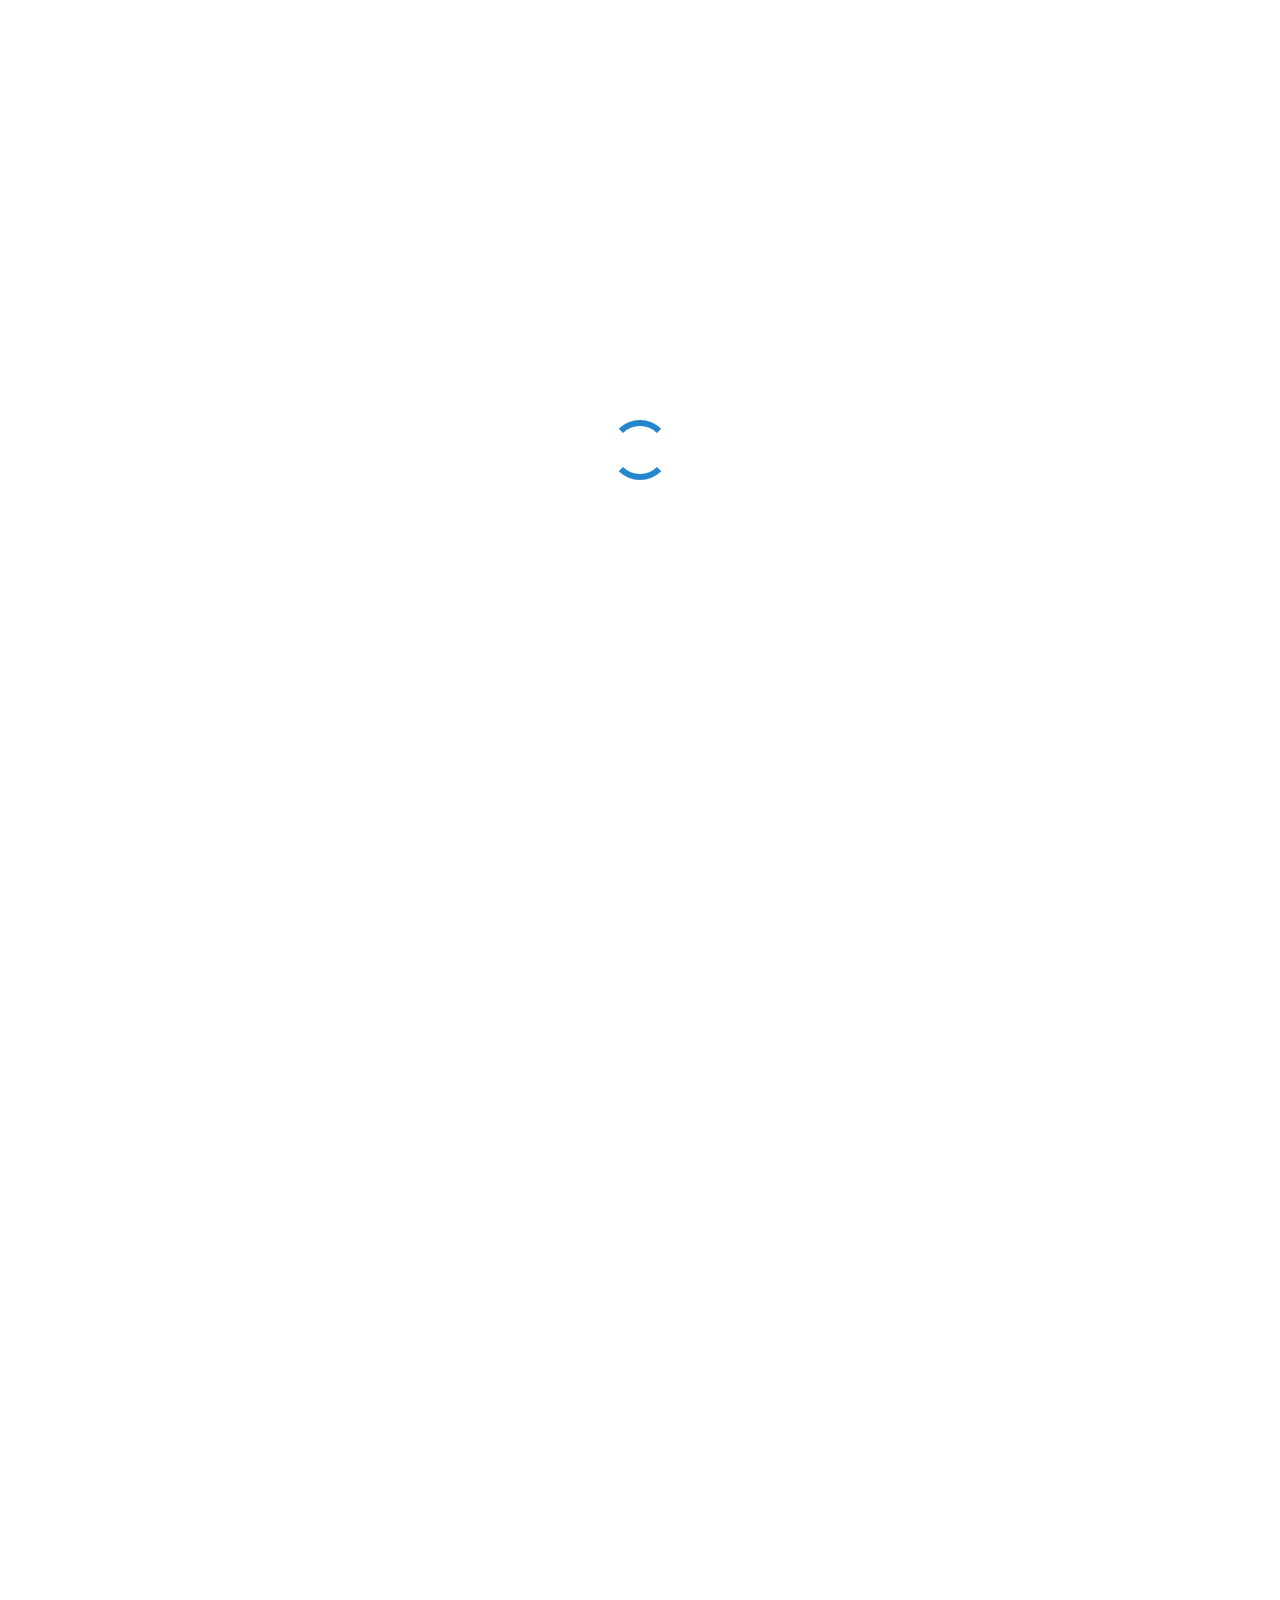
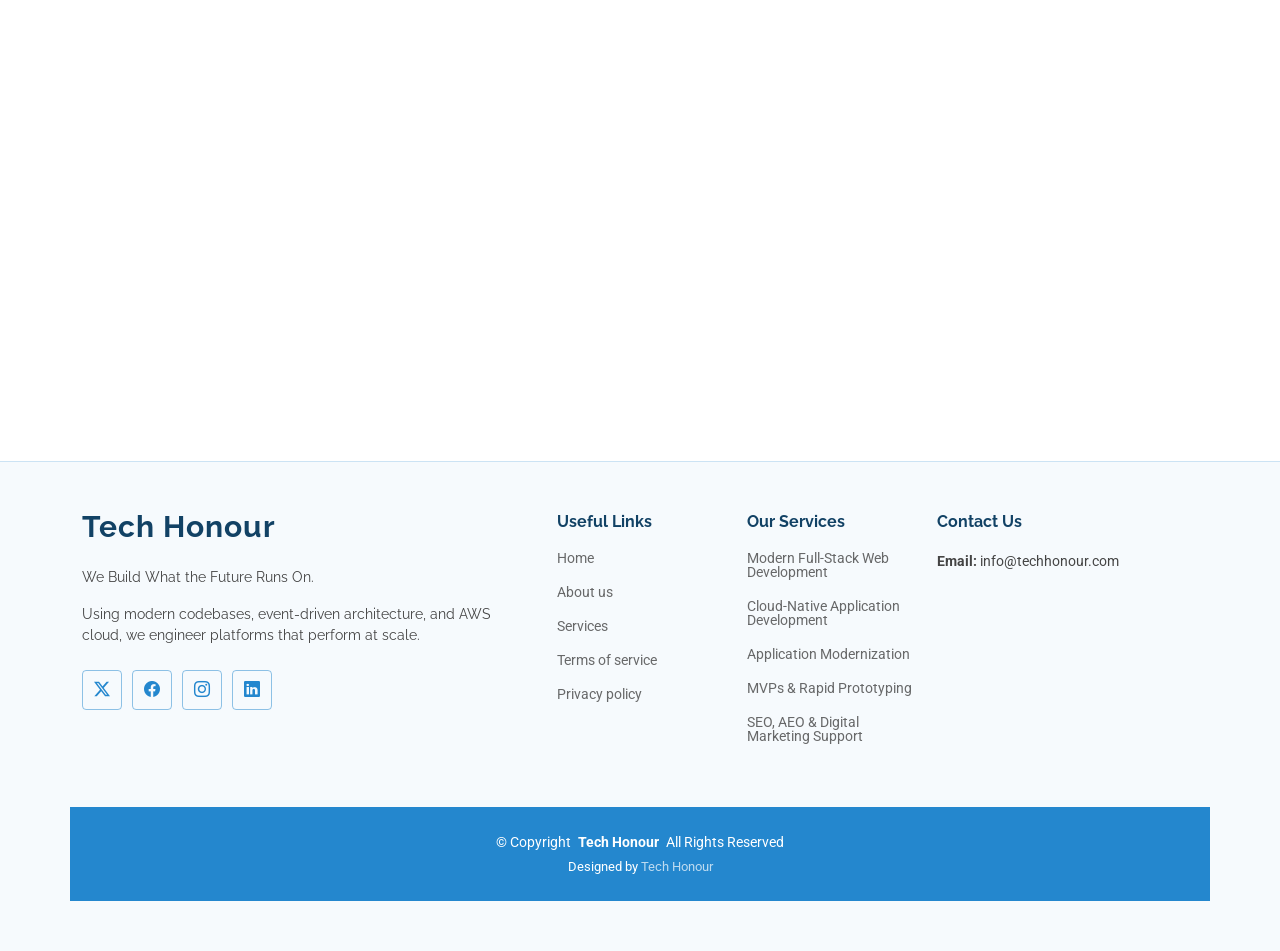
==== application-modernization-details.html @ 03917b10 "MainSite030725" ====
<!DOCTYPE html>
<html lang="en">

<head>
  <meta charset="utf-8">
  <meta content="width=device-width, initial-scale=1.0" name="viewport">
  <title>Tech Honour - Application Modernization Services</title>
  <meta name="description" content="">
  <meta name="keywords" content="">

  <!-- Favicons -->
  <link href="assets/img/favicon.png" rel="icon">
  <link href="assets/img/apple-touch-icon.png" rel="apple-touch-icon">

  <!-- Fonts -->
  <link href="https://fonts.googleapis.com" rel="preconnect">
  <link href="https://fonts.gstatic.com" rel="preconnect" crossorigin>
  <link href="https://fonts.googleapis.com/css2?family=Roboto:ital,wght@0,100;0,300;0,400;0,500;0,700;0,900;1,100;1,300;1,400;1,500;1,700;1,900&family=Poppins:ital,wght@0,100;0,200;0,300;0,400;0,500;0,600;0,700;0,800;0,900;1,100;1,200;1,300;1,400;1,500;1,600;1,700;1,800;1,900&family=Raleway:ital,wght@0,100;0,200;0,300;0,400;0,500;0,600;0,700;0,800;0,900;1,100;1,200;1,300;1,400;1,500;1,600;1,700;1,800;1,900&display=swap" rel="stylesheet">

  <!-- Vendor CSS Files -->
  <link href="assets/vendor/bootstrap/css/bootstrap.min.css" rel="stylesheet">
  <link href="assets/vendor/bootstrap-icons/bootstrap-icons.css" rel="stylesheet">
  <link href="assets/vendor/aos/aos.css" rel="stylesheet">
  <link href="assets/vendor/glightbox/css/glightbox.min.css" rel="stylesheet">
  <link href="assets/vendor/swiper/swiper-bundle.min.css" rel="stylesheet">

  <!-- Main CSS File -->
  <link href="assets/css/main.css" rel="stylesheet">

  <!-- =======================================================
  * Template Name: OnePage
  * Template URL: https://bootstrapmade.com/onepage-multipurpose-bootstrap-template/
  * Updated: Aug 07 2024 with Bootstrap v5.3.3
  * Author: BootstrapMade.com
  * License: https://bootstrapmade.com/license/
  ======================================================== -->
</head>

<body class="service-details-page">

  <header id="header" class="header d-flex align-items-center sticky-top">
    <div class="container-fluid container-xl position-relative d-flex align-items-center">

      <a href="index.html" class="logo d-flex align-items-center me-auto">
        <!-- Uncomment the line below if you also wish to use an image logo -->
        <!-- <img src="assets/img/logo.png" alt=""> -->
        <h1 class="sitename">Tech Honour</h1>
      </a>

      <nav id="navmenu" class="navmenu">
        <ul>
          <li><a href="index.html#hero" class="active">Home<br></a></li>
          <li><a href="index.html#about">About</a></li>
          <li><a href="index.html#services">Services</a></li>
        <!--  <li><a href="#portfolio">Portfolio</a></li>
          <li><a href="#team">Team</a></li>
          <li class="dropdown"><a href="#"><span>Dropdown</span> <i class="bi bi-chevron-down toggle-dropdown"></i></a>
            <ul>
              <li><a href="#">Dropdown 1</a></li>
              <li class="dropdown"><a href="#"><span>Deep Dropdown</span> <i class="bi bi-chevron-down toggle-dropdown"></i></a>
                <ul>
                  <li><a href="#">Deep Dropdown 1</a></li>
                  <li><a href="#">Deep Dropdown 2</a></li>
                  <li><a href="#">Deep Dropdown 3</a></li>
                  <li><a href="#">Deep Dropdown 4</a></li>
                  <li><a href="#">Deep Dropdown 5</a></li>
                </ul>
              </li>
              <li><a href="#">Dropdown 2</a></li>
              <li><a href="#">Dropdown 3</a></li>
              <li><a href="#">Dropdown 4</a></li>
            </ul>
          </li>-->
          <li><a href="index.html#contact">Contact</a></li>
        </ul>
        <i class="mobile-nav-toggle d-xl-none bi bi-list"></i>
      </nav>

       <a class="btn-getstarted" href="index.html#about">Get Started</a>

    </div>
  </header>

  <main class="main">

    <!-- Page Title -->
    <div class="page-title accent-background">
      <div class="container">
        <h1>Application Modernization</h1>
        <nav class="breadcrumbs">
          <ol>
            <li><a href="index.html">Home</a></li>
            <li class="current">Application Modernization</li>
          </ol>
        </nav>
      </div>
    </div><!-- End Page Title -->

    <!-- Service Details Section -->
    <section id="service-details" class="service-details section">

      <div class="container">

        <div class="row gy-4">

          <div class="col-lg-4" data-aos="fade-up" data-aos-delay="100">
            <div class="services-list">
              <a href="full-stack-details.html" >Modern Full-Stack Web Development</a>
              <a href="cloud-native-details.html">Cloud-Native Application Development</a>
              <a href="application-modernization-details.html" class="active">Application Modernization</a>
              <a href="mvp-rapid-prototyping-details.html">MVPs & Rapid Prototyping</a>
              <a href="seo-aeo-digital-marketing-details.html">SEO, AEO & Digital Marketing Support</a>
            </div>

            <h4>Application Modernization</h4>
            <p class="p-tetx-justify">Legacy systems can slow down innovation, and we help you bring them up to speed. Our application modernization services focus on re-architecting, refactoring, or rebuilding existing applications for today’s digital landscape. We adopt modern tech stacks and cloud-first strategies to enhance performance, security, and usability. This not only reduces technical debt but also prepares your software for future growth.</p>
          </div>

          <div class="col-lg-8" data-aos="fade-up" data-aos-delay="200">
            <img src="assets/img/services/application.jpg" alt="" class="img-fluid services-img">
            <div class="markdown prose dark:prose-invert w-full break-words light">
              <h2>Application Modernization Services</h2>
              <p class="p-tetx-justify">Transform outdated systems into agile, scalable, and cloud-ready applications with our comprehensive <strong>Application Modernization</strong> services. We help organizations unlock the full potential of their existing technology by refactoring legacy code, adopting modern architectures, and improving performance, security, and scalability across the board.</p>
              <hr>
              <h3>Refactoring Legacy Systems into Microservices</h3>
              <p class="p-tetx-justify">Many organizations still rely on legacy monolithic systems that are difficult to maintain, scale, and upgrade. We specialize in breaking down these large codebases into <strong>modular microservices</strong>, enabling independent development, deployment, and scaling. This approach not only improves system flexibility but also accelerates delivery and reduces the risk of system-wide failures.</p>
              <hr>
              <h3>Monolith to Cloud-Native Migration</h3>
              <p class="p-tetx-justify">Migrating from a monolithic architecture to a <strong>cloud-native environment</strong> empowers your application to take full advantage of the cloud's scalability, availability, and cost efficiency. Our team guides you through this transformation by containerizing your services, implementing CI/CD pipelines, and deploying to platforms like AWS, Azure, or Google Cloud—tailored to your business needs.</p>
              <hr>
              <h3>API Gateways and Service Orchestration</h3>
              <p class="p-tetx-justify">To ensure seamless communication between services, we implement <strong>API gateways</strong> and <strong>service orchestration layers</strong> that simplify routing, security, and monitoring. Whether your application is built on RESTful APIs or event-driven communication, our orchestration strategies make it easier to manage inter-service dependencies, improve scalability, and enable centralized governance.</p>
              <hr>
              <h3>Cloud Cost Optimization &amp; Architecture Audits</h3>
              <p class="p-tetx-justify">Optimizing cloud usage is essential for maintaining control over your technology budget. We conduct in-depth <strong>cloud architecture audits</strong> to identify inefficiencies, remove unused resources, and fine-tune infrastructure. Our cost optimization strategies include rightsizing services, automating scaling, and leveraging pay-as-you-go models to ensure you get the most value out of your cloud investment.</p>
              <hr>
              <h3>Why Partner with Us?</h3>
              <ul>
              <li>
              <p>Proven success in legacy-to-modern transitions</p>
              </li>
              <li>
              <p>End-to-end support from assessment to deployment</p>
              </li>
              <li>
              <p>Cloud-native expertise across AWS, Azure, and GCP</p>
              </li>
              <li>
              <p>Security-focused modernization strategies</p>
              </li>
              <li>
              <p>Transparent processes and agile delivery models</p>
              </li>
              </ul>
              <hr>
              <p>Future-proof your business by modernizing your core applications. Whether you're dealing with aging infrastructure or planning a full digital transformation, our team is ready to help you move forward with confidence.</p>
              <p><strong>Contact us today</strong> to start your modernization journey.</p>


          </div>

        </div>

      </div>

    </section><!-- /Service Details Section -->

  </main>

   <footer id="footer" class="footer light-background">

    <div class="container footer-top">
      <div class="row gy-4">
        <div class="col-lg-5 col-md-12 footer-about">
          <a href="index.html" class="logo d-flex align-items-center">
            <span class="sitename">Tech Honour</span>
          </a>
          <p>We Build What the Future Runs On.</p>
          <p>Using modern codebases, event-driven architecture, and AWS cloud, we engineer platforms that perform at scale.</p> 
          <div class="social-links d-flex mt-4">
            <a href=""><i class="bi bi-twitter-x"></i></a>
            <a href=""><i class="bi bi-facebook"></i></a>
            <a href=""><i class="bi bi-instagram"></i></a>
            <a href=""><i class="bi bi-linkedin"></i></a>
          </div>
        </div>

        <div class="col-lg-2 col-6 footer-links">
          <h4>Useful Links</h4>
        <ul>
            <li><a href="index.html#hero" class="active">Home</a></li>
            <li><a href="index.html#about">About us</a></li>
            <li><a href="index.html#services">Services</a></li>
            <li><a href="terms-of-service.html">Terms of service</a></li>
            <li><a href="privacy-policy.html">Privacy policy</a></li>
          </ul>
        </div>

        <div class="col-lg-2 col-6 footer-links">
          <h4>Our Services</h4>
          <ul>          
              <li><a href="full-stack-details.html">Modern Full-Stack Web Development</a></li>
              <li><a href="cloud-native-details.html">Cloud-Native Application Development</a></li>
              <li><a href="application-modernization-details.html">Application Modernization</a></li>
              <li><a href="mvp-rapid-prototyping-details.html">MVPs & Rapid Prototyping</a></li>
              <li><a href="seo-aeo-digital-marketing-details.html">SEO, AEO & Digital Marketing Support</a></li>
            </ul>
        </div>

        <div class="col-lg-3 col-md-12 footer-contact text-center text-md-start">
          <h4>Contact Us</h4>
          <!--<p>A108 Adam Street</p>
          <p>New York, NY 535022</p>
          <p>United States</p>
          <p class="mt-4"><strong>Phone:</strong> <span>+1 5589 55488 55</span></p>-->
          <p><strong>Email:</strong> <span>info@techhonour.com</span></p>
        </div>

      </div>
    </div>

    <div class="container copyright text-center mt-4">
      <p>© <span>Copyright</span> <strong class="px-1 sitename">Tech Honour</strong> <span>All Rights Reserved</span></p>
      <div class="credits">
        <!-- All the links in the footer should remain intact. -->
        <!-- You can delete the links only if you've purchased the pro version. -->
        <!-- Licensing information: https://bootstrapmade.com/license/ -->
        <!-- Purchase the pro version with working PHP/AJAX contact form: [buy-url] -->
        Designed by <a href="https://techhonour.com/">Tech Honour</a> 
      </div>
    </div>

  </footer>

  <!-- Scroll Top -->
  <a href="#" id="scroll-top" class="scroll-top d-flex align-items-center justify-content-center"><i class="bi bi-arrow-up-short"></i></a>

  <!-- Preloader -->
  <div id="preloader"></div>

  <!-- Vendor JS Files -->
  <script src="assets/vendor/bootstrap/js/bootstrap.bundle.min.js"></script>
  <script src="assets/vendor/php-email-form/validate.js"></script>
  <script src="assets/vendor/aos/aos.js"></script>
  <script src="assets/vendor/purecounter/purecounter_vanilla.js"></script>
  <script src="assets/vendor/glightbox/js/glightbox.min.js"></script>
  <script src="assets/vendor/swiper/swiper-bundle.min.js"></script>
  <script src="assets/vendor/imagesloaded/imagesloaded.pkgd.min.js"></script>
  <script src="assets/vendor/isotope-layout/isotope.pkgd.min.js"></script>

  <!-- Main JS File -->
  <script src="assets/js/main.js"></script>

</body>

</html>
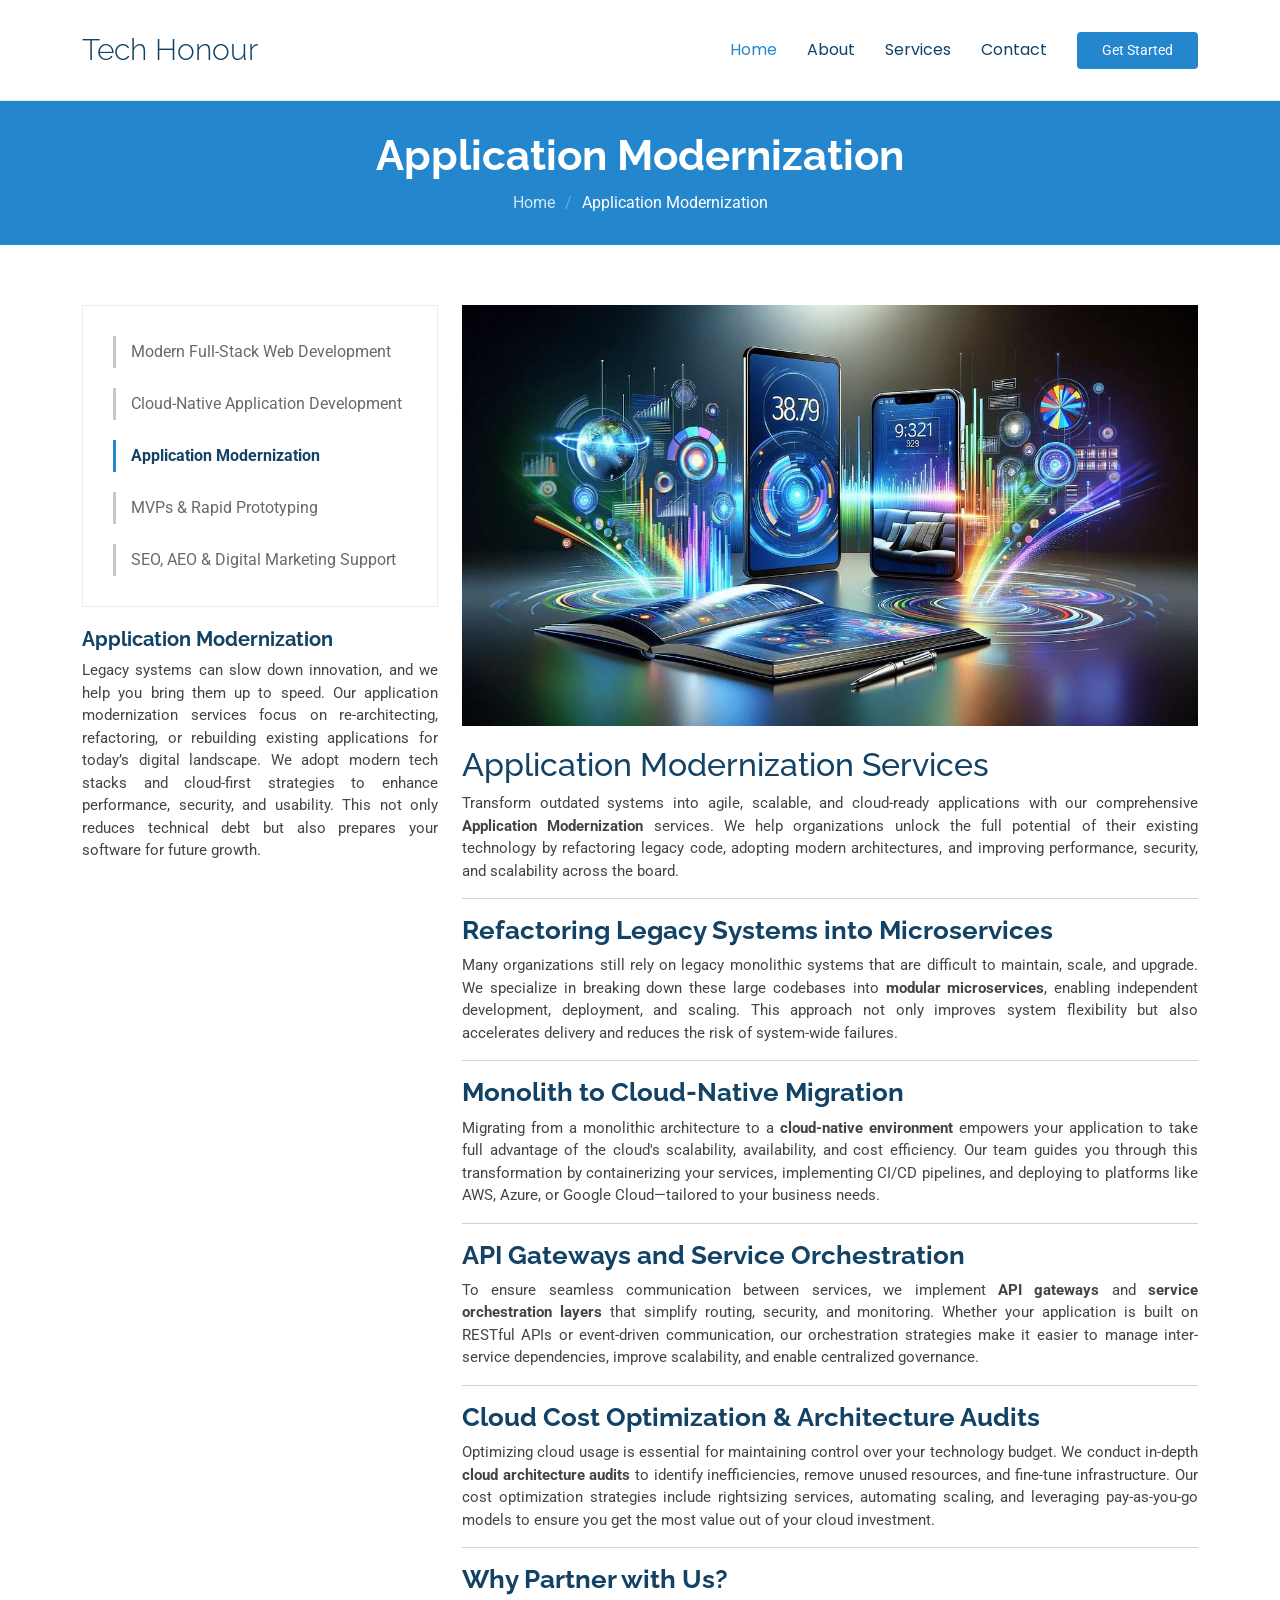
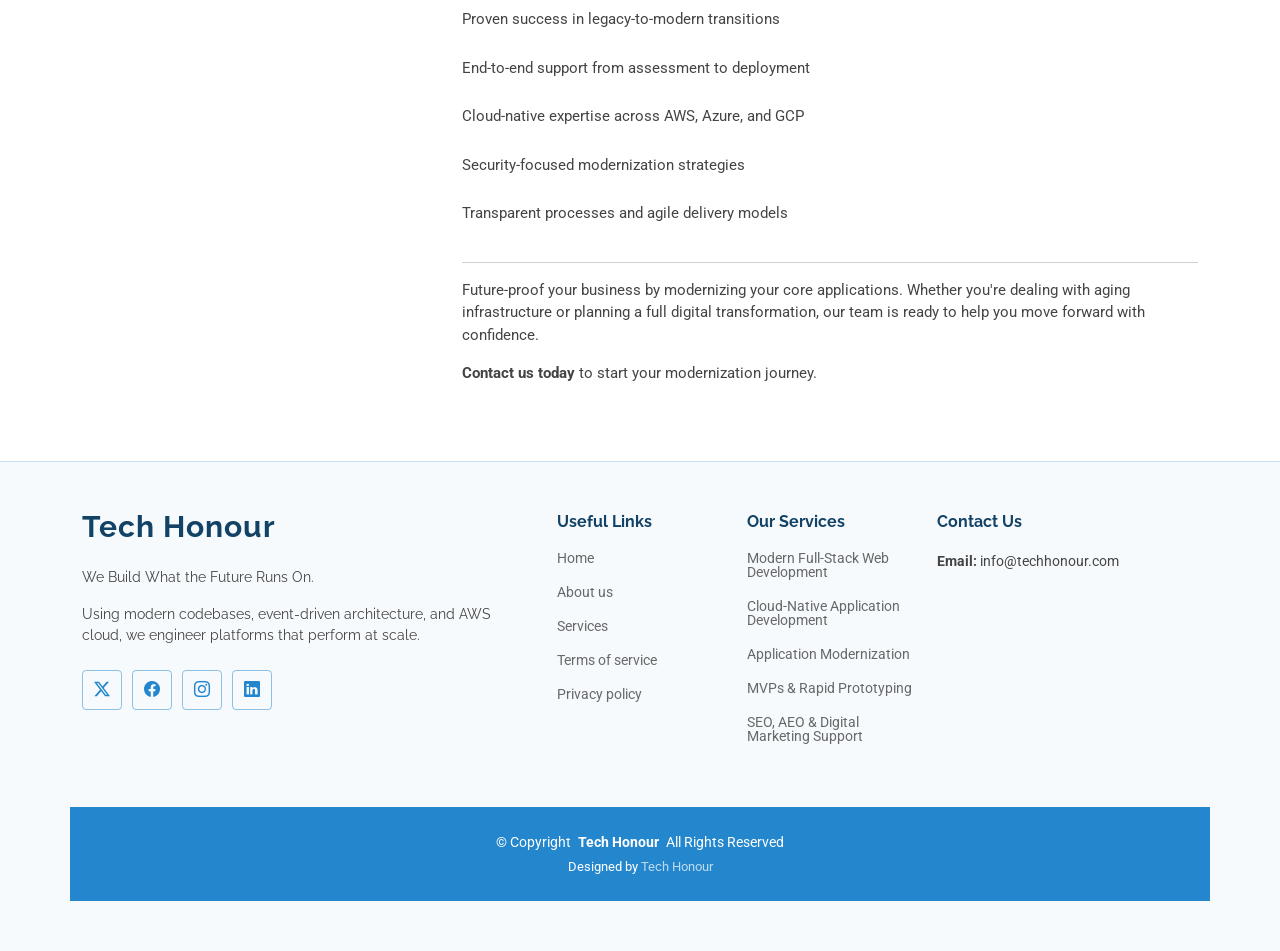
==== commit 98b35a4f: "Mainsite030725" ====
--- a/application-modernization-details.html
+++ b/application-modernization-details.html
@@ -26,14 +26,7 @@
 
   <!-- Main CSS File -->
   <link href="assets/css/main.css" rel="stylesheet">
-
-  <!-- =======================================================
-  * Template Name: OnePage
-  * Template URL: https://bootstrapmade.com/onepage-multipurpose-bootstrap-template/
-  * Updated: Aug 07 2024 with Bootstrap v5.3.3
-  * Author: BootstrapMade.com
-  * License: https://bootstrapmade.com/license/
-  ======================================================== -->
+  
 </head>
 
 <body class="service-details-page">
@@ -222,11 +215,7 @@
     <div class="container copyright text-center mt-4">
       <p>© <span>Copyright</span> <strong class="px-1 sitename">Tech Honour</strong> <span>All Rights Reserved</span></p>
       <div class="credits">
-        <!-- All the links in the footer should remain intact. -->
-        <!-- You can delete the links only if you've purchased the pro version. -->
-        <!-- Licensing information: https://bootstrapmade.com/license/ -->
-        <!-- Purchase the pro version with working PHP/AJAX contact form: [buy-url] -->
-        Designed by <a href="https://techhonour.com/">Tech Honour</a> 
+         Designed by <a href="https://techhonour.com/">Tech Honour</a> 
       </div>
     </div>
 
--- a/assets/css/main.css
+++ b/assets/css/main.css
@@ -0,0 +1,2046 @@
+/**
+
+*/
+
+/*--------------------------------------------------------------
+# Font & Color Variables
+# 
+--------------------------------------------------------------*/
+/* Fonts */
+:root {
+  --default-font: "Roboto",  system-ui, -apple-system, "Segoe UI", Roboto, "Helvetica Neue", Arial, "Noto Sans", "Liberation Sans", sans-serif, "Apple Color Emoji", "Segoe UI Emoji", "Segoe UI Symbol", "Noto Color Emoji";
+  --heading-font: "Raleway",  sans-serif;
+  --nav-font: "Poppins",  sans-serif;
+}
+
+/* Global Colors - The following color variables are used throughout the website. Updating them here will change the color scheme of the entire website */
+:root { 
+  --background-color: #ffffff; /* Background color for the entire website, including individual sections */
+  --default-color: #444444; /* Default color used for the majority of the text content across the entire website */
+  --heading-color: #124265; /* Color for headings, subheadings and title throughout the website */
+  --accent-color: #2487ce; /* Accent color that represents your brand on the website. It's used for buttons, links, and other elements that need to stand out */
+  --surface-color: #ffffff; /* The surface color is used as a background of boxed elements within sections, such as cards, icon boxes, or other elements that require a visual separation from the global background. */
+  --contrast-color: #ffffff; /* Contrast color for text, ensuring readability against backgrounds of accent, heading, or default colors. */
+}
+
+/* Nav Menu Colors - The following color variables are used specifically for the navigation menu. They are separate from the global colors to allow for more customization options */
+:root {
+  --nav-color: #124265;  /* The default color of the main navmenu links */
+  --nav-hover-color: #2487ce; /* Applied to main navmenu links when they are hovered over or active */
+  --nav-mobile-background-color: #ffffff; /* Used as the background color for mobile navigation menu */
+  --nav-dropdown-background-color: #ffffff; /* Used as the background color for dropdown items that appear when hovering over primary navigation items */
+  --nav-dropdown-color: #124265; /* Used for navigation links of the dropdown items in the navigation menu. */
+  --nav-dropdown-hover-color: #2487ce; /* Similar to --nav-hover-color, this color is applied to dropdown navigation links when they are hovered over. */
+}
+
+/* Color Presets - These classes override global colors when applied to any section or element, providing reuse of the sam color scheme. */
+
+.light-background {
+  --background-color: #f6fafd;
+  --surface-color: #ffffff;
+}
+
+.dark-background {
+  --background-color: #060606;
+  --default-color: #ffffff;
+  --heading-color: #ffffff;
+  --surface-color: #252525;
+  --contrast-color: #ffffff;
+}
+
+.accent-background {
+  --background-color: #2487ce;
+  --default-color: #ffffff;
+  --heading-color: #ffffff;
+  --accent-color: #ffffff;
+  --surface-color: #469fdf;
+  --contrast-color: #ffffff;
+}
+
+/* Smooth scroll */
+:root {
+  scroll-behavior: smooth;
+}
+
+/*--------------------------------------------------------------
+# General Styling & Shared Classes
+--------------------------------------------------------------*/
+body {
+  color: var(--default-color);
+  background-color: var(--background-color);
+  font-family: var(--default-font);
+}
+
+a {
+  color: var(--accent-color);
+  text-decoration: none;
+  transition: 0.3s;
+}
+
+a:hover {
+  color: color-mix(in srgb, var(--accent-color), transparent 25%);
+  text-decoration: none;
+}
+
+h1,
+h2,
+h3,
+h4,
+h5,
+h6 {
+  color: var(--heading-color);
+  font-family: var(--heading-font);
+}
+
+/* Pulsating Play Button
+------------------------------*/
+.pulsating-play-btn {
+  width: 94px;
+  height: 94px;
+  background: radial-gradient(var(--accent-color) 50%, color-mix(in srgb, var(--accent-color), transparent 75%) 52%);
+  border-radius: 50%;
+  display: block;
+  position: relative;
+  overflow: hidden;
+}
+
+.pulsating-play-btn:before {
+  content: "";
+  position: absolute;
+  width: 120px;
+  height: 120px;
+  animation-delay: 0s;
+  animation: pulsate-play-btn 2s;
+  animation-direction: forwards;
+  animation-iteration-count: infinite;
+  animation-timing-function: steps;
+  opacity: 1;
+  border-radius: 50%;
+  border: 5px solid color-mix(in srgb, var(--accent-color), transparent 30%);
+  top: -15%;
+  left: -15%;
+  background: rgba(198, 16, 0, 0);
+}
+
+.pulsating-play-btn:after {
+  content: "";
+  position: absolute;
+  left: 50%;
+  top: 50%;
+  transform: translateX(-40%) translateY(-50%);
+  width: 0;
+  height: 0;
+  border-top: 10px solid transparent;
+  border-bottom: 10px solid transparent;
+  border-left: 15px solid #fff;
+  z-index: 100;
+  transition: all 400ms cubic-bezier(0.55, 0.055, 0.675, 0.19);
+}
+
+.pulsating-play-btn:hover:before {
+  content: "";
+  position: absolute;
+  left: 50%;
+  top: 50%;
+  transform: translateX(-40%) translateY(-50%);
+  width: 0;
+  height: 0;
+  border: none;
+  border-top: 10px solid transparent;
+  border-bottom: 10px solid transparent;
+  border-left: 15px solid #fff;
+  z-index: 200;
+  animation: none;
+  border-radius: 0;
+}
+
+.pulsating-play-btn:hover:after {
+  border-left: 15px solid var(--accent-color);
+  transform: scale(20);
+}
+
+@keyframes pulsate-play-btn {
+  0% {
+    transform: scale(0.6, 0.6);
+    opacity: 1;
+  }
+
+  100% {
+    transform: scale(1, 1);
+    opacity: 0;
+  }
+}
+
+/* PHP Email Form Messages
+------------------------------*/
+.php-email-form .error-message {
+  display: none;
+  background: #df1529;
+  color: #ffffff;
+  text-align: left;
+  padding: 15px;
+  margin-bottom: 24px;
+  font-weight: 600;
+}
+
+.php-email-form .sent-message {
+  display: none;
+  color: #ffffff;
+  background: #059652;
+  text-align: center;
+  padding: 15px;
+  margin-bottom: 24px;
+  font-weight: 600;
+}
+
+.php-email-form .loading {
+  display: none;
+  background: var(--surface-color);
+  text-align: center;
+  padding: 15px;
+  margin-bottom: 24px;
+}
+
+.php-email-form .loading:before {
+  content: "";
+  display: inline-block;
+  border-radius: 50%;
+  width: 24px;
+  height: 24px;
+  margin: 0 10px -6px 0;
+  border: 3px solid var(--accent-color);
+  border-top-color: var(--surface-color);
+  animation: php-email-form-loading 1s linear infinite;
+}
+
+@keyframes php-email-form-loading {
+  0% {
+    transform: rotate(0deg);
+  }
+
+  100% {
+    transform: rotate(360deg);
+  }
+}
+
+/*--------------------------------------------------------------
+# Global Header
+--------------------------------------------------------------*/
+.header {
+  color: var(--default-color);
+  background-color: var(--background-color);
+  padding: 20px 0;
+  transition: all 0.5s;
+  z-index: 997;
+  border-bottom: 1px solid color-mix(in srgb, var(--accent-color), transparent 85%);
+}
+
+.header .logo {
+  line-height: 1;
+}
+
+.header .logo img {
+  max-height: 36px;
+  margin-right: 8px;
+}
+
+.header .logo h1 {
+  font-size: 30px;
+  margin: 0;
+  font-weight: 300;
+  color: var(--heading-color);
+}
+
+.header .btn-getstarted,
+.header .btn-getstarted:focus {
+  color: var(--contrast-color);
+  background: var(--accent-color);
+  font-size: 14px;
+  padding: 8px 25px;
+  margin: 0 0 0 30px;
+  border-radius: 4px;
+  transition: 0.3s;
+}
+
+.header .btn-getstarted:hover,
+.header .btn-getstarted:focus:hover {
+  color: var(--contrast-color);
+  background: color-mix(in srgb, var(--accent-color), transparent 15%);
+}
+
+@media (max-width: 1200px) {
+  .header .logo {
+    order: 1;
+  }
+
+  .header .btn-getstarted {
+    order: 2;
+    margin: 0 15px 0 0;
+    padding: 6px 15px;
+  }
+
+  .header .navmenu {
+    order: 3;
+  }
+}
+
+.scrolled .header {
+  border-color: var(--contrast-color);
+  box-shadow: 0px 0 18px rgba(0, 0, 0, 0.1);
+}
+
+/*--------------------------------------------------------------
+# Navigation Menu
+--------------------------------------------------------------*/
+/* Navmenu - Desktop */
+@media (min-width: 1200px) {
+  .navmenu {
+    padding: 0;
+  }
+
+  .navmenu ul {
+    margin: 0;
+    padding: 0;
+    display: flex;
+    list-style: none;
+    align-items: center;
+  }
+
+  .navmenu li {
+    position: relative;
+  }
+
+  .navmenu a,
+  .navmenu a:focus {
+    color: var(--nav-color);
+    padding: 18px 15px;
+    font-size: 16px;
+    font-family: var(--nav-font);
+    font-weight: 400;
+    display: flex;
+    align-items: center;
+    justify-content: space-between;
+    white-space: nowrap;
+    transition: 0.3s;
+  }
+
+  .navmenu a i,
+  .navmenu a:focus i {
+    font-size: 12px;
+    line-height: 0;
+    margin-left: 5px;
+    transition: 0.3s;
+  }
+
+  .navmenu li:last-child a {
+    padding-right: 0;
+  }
+
+  .navmenu li:hover>a,
+  .navmenu .active,
+  .navmenu .active:focus {
+    color: var(--nav-hover-color);
+  }
+
+  .navmenu .dropdown ul {
+    margin: 0;
+    padding: 10px 0;
+    background: var(--nav-dropdown-background-color);
+    display: block;
+    position: absolute;
+    visibility: hidden;
+    left: 14px;
+    top: 130%;
+    opacity: 0;
+    transition: 0.3s;
+    border-radius: 4px;
+    z-index: 99;
+    box-shadow: 0px 0px 30px rgba(0, 0, 0, 0.1);
+  }
+
+  .navmenu .dropdown ul li {
+    min-width: 200px;
+  }
+
+  .navmenu .dropdown ul a {
+    padding: 10px 20px;
+    font-size: 15px;
+    text-transform: none;
+    color: var(--nav-dropdown-color);
+  }
+
+  .navmenu .dropdown ul a i {
+    font-size: 12px;
+  }
+
+  .navmenu .dropdown ul a:hover,
+  .navmenu .dropdown ul .active:hover,
+  .navmenu .dropdown ul li:hover>a {
+    color: var(--nav-dropdown-hover-color);
+  }
+
+  .navmenu .dropdown:hover>ul {
+    opacity: 1;
+    top: 100%;
+    visibility: visible;
+  }
+
+  .navmenu .dropdown .dropdown ul {
+    top: 0;
+    left: -90%;
+    visibility: hidden;
+  }
+
+  .navmenu .dropdown .dropdown:hover>ul {
+    opacity: 1;
+    top: 0;
+    left: -100%;
+    visibility: visible;
+  }
+}
+
+/* Navmenu - Mobile */
+@media (max-width: 1199px) {
+  .mobile-nav-toggle {
+    color: var(--nav-color);
+    font-size: 28px;
+    line-height: 0;
+    margin-right: 10px;
+    cursor: pointer;
+    transition: color 0.3s;
+  }
+
+  .navmenu {
+    padding: 0;
+    z-index: 9997;
+  }
+
+  .navmenu ul {
+    display: none;
+    list-style: none;
+    position: absolute;
+    inset: 60px 20px 20px 20px;
+    padding: 10px 0;
+    margin: 0;
+    border-radius: 6px;
+    background-color: var(--nav-mobile-background-color);
+    overflow-y: auto;
+    transition: 0.3s;
+    z-index: 9998;
+    box-shadow: 0px 0px 30px rgba(0, 0, 0, 0.1);
+  }
+
+  .navmenu a,
+  .navmenu a:focus {
+    color: var(--nav-dropdown-color);
+    padding: 10px 20px;
+    font-family: var(--nav-font);
+    font-size: 17px;
+    font-weight: 500;
+    display: flex;
+    align-items: center;
+    justify-content: space-between;
+    white-space: nowrap;
+    transition: 0.3s;
+  }
+
+  .navmenu a i,
+  .navmenu a:focus i {
+    font-size: 12px;
+    line-height: 0;
+    margin-left: 5px;
+    width: 30px;
+    height: 30px;
+    display: flex;
+    align-items: center;
+    justify-content: center;
+    border-radius: 50%;
+    transition: 0.3s;
+    background-color: color-mix(in srgb, var(--accent-color), transparent 90%);
+  }
+
+  .navmenu a i:hover,
+  .navmenu a:focus i:hover {
+    background-color: var(--accent-color);
+    color: var(--contrast-color);
+  }
+
+  .navmenu a:hover,
+  .navmenu .active,
+  .navmenu .active:focus {
+    color: var(--nav-dropdown-hover-color);
+  }
+
+  .navmenu .active i,
+  .navmenu .active:focus i {
+    background-color: var(--accent-color);
+    color: var(--contrast-color);
+    transform: rotate(180deg);
+  }
+
+  .navmenu .dropdown ul {
+    position: static;
+    display: none;
+    z-index: 99;
+    padding: 10px 0;
+    margin: 10px 20px;
+    background-color: var(--nav-dropdown-background-color);
+    border: 1px solid color-mix(in srgb, var(--default-color), transparent 90%);
+    box-shadow: none;
+    transition: all 0.5s ease-in-out;
+  }
+
+  .navmenu .dropdown ul ul {
+    background-color: rgba(33, 37, 41, 0.1);
+  }
+
+  .navmenu .dropdown>.dropdown-active {
+    display: block;
+    background-color: rgba(33, 37, 41, 0.03);
+  }
+
+  .mobile-nav-active {
+    overflow: hidden;
+  }
+
+  .mobile-nav-active .mobile-nav-toggle {
+    color: #fff;
+    position: absolute;
+    font-size: 32px;
+    top: 15px;
+    right: 15px;
+    margin-right: 0;
+    z-index: 9999;
+  }
+
+  .mobile-nav-active .navmenu {
+    position: fixed;
+    overflow: hidden;
+    inset: 0;
+    background: rgba(33, 37, 41, 0.8);
+    transition: 0.3s;
+  }
+
+  .mobile-nav-active .navmenu>ul {
+    display: block;
+  }
+}
+
+/*--------------------------------------------------------------
+# Global Footer
+--------------------------------------------------------------*/
+.footer {
+  color: var(--default-color);
+  background-color: var(--background-color);
+  border-top: 1px solid color-mix(in srgb, var(--accent-color), transparent 80%);
+  font-size: 14px;
+  padding-bottom: 50px;
+  position: relative;
+}
+
+.footer .footer-top {
+  padding-top: 50px;
+}
+
+.footer .footer-about .logo {
+  line-height: 1;
+  margin-bottom: 25px;
+}
+
+.footer .footer-about .logo img {
+  max-height: 40px;
+  margin-right: 6px;
+}
+
+.footer .footer-about .logo span {
+  color: var(--heading-color);
+  font-size: 30px;
+  font-weight: 700;
+  letter-spacing: 1px;
+  font-family: var(--heading-font);
+}
+
+.footer .footer-about p {
+  font-size: 14px;
+  font-family: var(--heading-font);
+}
+
+.footer .social-links a {
+  display: flex;
+  align-items: center;
+  justify-content: center;
+  width: 40px;
+  height: 40px;
+  border-radius: 4px;
+  border: 1px solid color-mix(in srgb, var(--accent-color), transparent 50%);
+  font-size: 16px;
+  color: var(--accent-color);
+  margin-right: 10px;
+  transition: 0.3s;
+}
+
+.footer .social-links a:hover {
+  background-color: var(--accent-color);
+  color: var(--contrast-color);
+  border-color: var(--accent-color);
+}
+
+.footer h4 {
+  font-size: 16px;
+  font-weight: bold;
+  position: relative;
+  padding-bottom: 12px;
+}
+
+.footer .footer-links {
+  margin-bottom: 30px;
+}
+
+.footer .footer-links ul {
+  list-style: none;
+  padding: 0;
+  margin: 0;
+}
+
+.footer .footer-links ul i {
+  padding-right: 2px;
+  font-size: 12px;
+  line-height: 0;
+}
+
+.footer .footer-links ul li {
+  padding: 10px 0;
+  display: flex;
+  align-items: center;
+}
+
+.footer .footer-links ul li:first-child {
+  padding-top: 0;
+}
+
+.footer .footer-links ul a {
+  color: color-mix(in srgb, var(--default-color), transparent 20%);
+  display: inline-block;
+  line-height: 1;
+}
+
+.footer .footer-links ul a:hover {
+  color: var(--accent-color);
+}
+
+.footer .footer-contact p {
+  margin-bottom: 5px;
+}
+
+.footer .copyright {
+  padding-top: 25px;
+  padding-bottom: 25px;
+  background-color: var(--accent-color);
+  color: var(--contrast-color);
+}
+
+.footer .copyright p {
+  margin-bottom: 0;
+}
+
+.footer .credits {
+  margin-top: 4px;
+  font-size: 13px;
+}
+
+.footer .credits a {
+  color: color-mix(in srgb, var(--contrast-color), transparent 30%);
+}
+
+/*--------------------------------------------------------------
+# Preloader
+--------------------------------------------------------------*/
+#preloader {
+  position: fixed;
+  inset: 0;
+  z-index: 999999;
+  overflow: hidden;
+  background: var(--background-color);
+  transition: all 0.6s ease-out;
+}
+
+#preloader:before {
+  content: "";
+  position: fixed;
+  top: calc(50% - 30px);
+  left: calc(50% - 30px);
+  border: 6px solid #ffffff;
+  border-color: var(--accent-color) transparent var(--accent-color) transparent;
+  border-radius: 50%;
+  width: 60px;
+  height: 60px;
+  animation: animate-preloader 1.5s linear infinite;
+}
+
+@keyframes animate-preloader {
+  0% {
+    transform: rotate(0deg);
+  }
+
+  100% {
+    transform: rotate(360deg);
+  }
+}
+
+/*--------------------------------------------------------------
+# Scroll Top Button
+--------------------------------------------------------------*/
+.scroll-top {
+  position: fixed;
+  visibility: hidden;
+  opacity: 0;
+  right: 15px;
+  bottom: 15px;
+  z-index: 99999;
+  background-color: var(--accent-color);
+  width: 40px;
+  height: 40px;
+  border-radius: 4px;
+  transition: all 0.4s;
+}
+
+.scroll-top i {
+  font-size: 24px;
+  color: var(--contrast-color);
+  line-height: 0;
+}
+
+.scroll-top:hover {
+  background-color: color-mix(in srgb, var(--accent-color), transparent 20%);
+  color: var(--contrast-color);
+}
+
+.scroll-top.active {
+  visibility: visible;
+  opacity: 1;
+}
+
+/*--------------------------------------------------------------
+# Disable aos animation delay on mobile devices
+--------------------------------------------------------------*/
+@media screen and (max-width: 768px) {
+  [data-aos-delay] {
+    transition-delay: 0 !important;
+  }
+}
+
+/*--------------------------------------------------------------
+# Global Page Titles & Breadcrumbs
+--------------------------------------------------------------*/
+.page-title {
+  color: var(--default-color);
+  background-color: var(--background-color);
+  padding: 30px 0;
+  text-align: center;
+  position: relative;
+}
+
+.page-title h1 {
+  font-size: 42px;
+  font-weight: 700;
+  margin-bottom: 10px;
+}
+
+.page-title .breadcrumbs ol {
+  display: flex;
+  flex-wrap: wrap;
+  list-style: none;
+  justify-content: center;
+  padding: 0;
+  margin: 0;
+  font-size: 16px;
+  font-weight: 400;
+}
+
+.page-title .breadcrumbs ol a {
+  color: color-mix(in srgb, var(--default-color), transparent 20%);
+}
+
+.page-title .breadcrumbs ol li+li {
+  padding-left: 10px;
+}
+
+.page-title .breadcrumbs ol li+li::before {
+  content: "/";
+  display: inline-block;
+  padding-right: 10px;
+  color: color-mix(in srgb, var(--default-color), transparent 70%);
+}
+
+/*--------------------------------------------------------------
+# Global Sections
+--------------------------------------------------------------*/
+section,
+.section {
+  color: var(--default-color);
+  background-color: var(--background-color);
+  padding: 60px 0;
+  scroll-margin-top: 100px;
+  overflow: clip;
+}
+
+@media (max-width: 1199px) {
+
+  section,
+  .section {
+    scroll-margin-top: 76px;
+  }
+}
+
+/*--------------------------------------------------------------
+# Global Section Titles
+--------------------------------------------------------------*/
+.section-title {
+  text-align: center;
+  padding-bottom: 40px;
+  position: relative;
+}
+
+.section-title h2 {
+  font-size: 32px;
+  font-weight: 700;
+  margin-bottom: 15px;
+  text-transform: uppercase;
+}
+
+.section-title p {
+  margin-bottom: 0;
+}
+
+/*--------------------------------------------------------------
+# Hero Section
+--------------------------------------------------------------*/
+.hero {
+  width: 100%;
+  min-height: calc(100vh - 100px);
+  position: relative;
+  display: flex;
+  align-items: center;
+  justify-content: center;
+  padding: 120px 0 60px 0;
+  overflow: hidden;
+}
+
+.hero:before {
+  content: "";
+  background: color-mix(in srgb, var(--background-color), transparent 30%);
+  position: absolute;
+  inset: 0;
+  z-index: 2;
+}
+
+.hero img {
+  position: absolute;
+  inset: 0;
+  display: block;
+  width: 100%;
+  height: 100%;
+  object-fit: cover;
+  z-index: 1;
+}
+
+.hero .container {
+  position: relative;
+  z-index: 3;
+}
+
+.hero h1 {
+  margin: 0;
+  font-size: 56px;
+  font-weight: 700;
+  line-height: 72px;
+}
+
+.hero p {
+  margin: 10px 0 0 0;
+  font-size: 22px;
+  color: color-mix(in srgb, var(--default-color), transparent 30%);
+}
+
+@media (max-width: 992px) {
+  .hero h1 {
+    font-size: 28px;
+    line-height: 36px;
+  }
+
+  .hero p {
+    font-size: 18px;
+    line-height: 24px;
+  }
+}
+
+.hero .btn-get-started {
+  color: var(--contrast-color);
+  background: var(--accent-color);
+  font-weight: 600;
+  font-size: 16px;
+  letter-spacing: 0.5px;
+  display: inline-block;
+  padding: 14px 50px;
+  border-radius: 5px;
+  transition: 0.5s;
+  margin-top: 30px;
+}
+
+.hero .btn-get-started:hover {
+  background: color-mix(in srgb, var(--accent-color), transparent 15%);
+}
+
+.hero .icon-box {
+  background-color: var(--surface-color);
+  padding: 50px 30px;
+  position: relative;
+  overflow: hidden;
+  box-shadow: 0 0 29px 0 rgba(0, 0, 0, 0.1);
+  transition: all 0.3s ease-in-out;
+  border-radius: 8px;
+  z-index: 1;
+  height: 100%;
+  width: 100%;
+}
+
+.hero .icon-box .title {
+  font-weight: 700;
+  margin-bottom: 15px;
+  font-size: 18px;
+}
+
+.hero .icon-box .title a {
+  color: var(--heading-color);
+  transition: 0.3s;
+}
+
+.hero .icon-box .description {
+  font-size: 15px;
+  margin-bottom: 0;
+  color: color-mix(in srgb, var(--default-color), transparent 40%);
+}
+
+.hero .icon-box .icon {
+  margin-bottom: 20px;
+  padding-top: 10px;
+  display: inline-block;
+  transition: all 0.3s ease-in-out;
+  font-size: 36px;
+  line-height: 1;
+  color: var(--accent-color);
+}
+
+@media (min-width: 640px) {
+  .hero .icon-box:hover {
+    transform: scale(1.08);
+  }
+
+  .hero .icon-box:hover .title a {
+    color: var(--accent-color);
+  }
+}
+
+/*--------------------------------------------------------------
+# About Section
+--------------------------------------------------------------*/
+.about ul {
+  list-style: none;
+  padding: 0;
+}
+
+.about ul li {
+  padding-bottom: 5px;
+  display: flex;
+  align-items: center;
+}
+
+.about ul i {
+  font-size: 20px;
+  padding-right: 4px;
+  color: var(--accent-color);
+}
+
+.about .read-more {
+  background: var(--accent-color);
+  color: var(--contrast-color);
+  font-family: var(--heading-font);
+  font-weight: 500;
+  font-size: 16px;
+  letter-spacing: 1px;
+  padding: 10px 28px;
+  border-radius: 5px;
+  transition: 0.3s;
+  display: inline-flex;
+  align-items: center;
+  justify-content: center;
+}
+
+.about .read-more i {
+  font-size: 18px;
+  margin-left: 5px;
+  line-height: 0;
+  transition: 0.3s;
+}
+
+.about .read-more:hover {
+  background: color-mix(in srgb, var(--accent-color), transparent 20%);
+}
+
+.about .read-more:hover i {
+  transform: translate(5px, 0);
+}
+
+/*--------------------------------------------------------------
+# Stats Section
+--------------------------------------------------------------*/
+.stats {
+  padding: 30px 0;
+}
+
+.stats .stats-item {
+  padding: 30px;
+  width: 100%;
+}
+
+.stats .stats-item span {
+  font-size: 48px;
+  display: block;
+  color: var(--accent-color);
+  font-weight: 700;
+}
+
+.stats .stats-item p {
+  color: color-mix(in srgb, var(--default-color), transparent 40%);
+  padding: 0;
+  margin: 0;
+  font-family: var(--heading-font);
+  font-size: 15px;
+  font-weight: 600;
+}
+
+/*--------------------------------------------------------------
+# About Alt Section
+--------------------------------------------------------------*/
+.about-alt .content h3 {
+  font-size: 1.75rem;
+  font-weight: 700;
+}
+
+.about-alt .content ul {
+  list-style: none;
+  padding: 0;
+}
+
+.about-alt .content ul li {
+  padding: 10px 0 0 0;
+  display: flex;
+}
+
+.about-alt .content ul i {
+  color: var(--accent-color);
+  margin-right: 0.5rem;
+  line-height: 1.2;
+  font-size: 1.25rem;
+}
+
+.about-alt .content p:last-child {
+  margin-bottom: 0;
+}
+
+.about-alt .pulsating-play-btn {
+  position: absolute;
+  left: calc(50% - 47px);
+  top: calc(50% - 47px);
+}
+
+/*--------------------------------------------------------------
+# Clients Section
+--------------------------------------------------------------*/
+.clients {
+  padding: 20px 0;
+}
+
+.clients .client-logo {
+  display: flex;
+  justify-content: center;
+  align-items: center;
+  overflow: hidden;
+}
+
+.clients .client-logo img {
+  padding: 20px 40px;
+  max-width: 90%;
+  transition: 0.3s;
+  opacity: 0.5;
+  filter: grayscale(100);
+}
+
+.clients .client-logo img:hover {
+  filter: none;
+  opacity: 1;
+  transform: scale(1.1);
+}
+
+@media (max-width: 640px) {
+  .clients .client-logo img {
+    padding: 20px;
+  }
+}
+
+/*--------------------------------------------------------------
+# Testimonials Section
+--------------------------------------------------------------*/
+.testimonials .testimonials-carousel,
+.testimonials .testimonials-slider {
+  overflow: hidden;
+}
+
+.testimonials .testimonial-item {
+  box-sizing: content-box;
+  min-height: 320px;
+}
+
+.testimonials .testimonial-item .testimonial-img {
+  width: 90px;
+  border-radius: 50%;
+  margin: -40px 0 0 40px;
+  position: relative;
+  z-index: 2;
+  border: 6px solid var(--background-color);
+}
+
+.testimonials .testimonial-item h3 {
+  font-size: 18px;
+  font-weight: bold;
+  margin: 10px 0 5px 45px;
+}
+
+.testimonials .testimonial-item h4 {
+  font-size: 14px;
+  color: color-mix(in srgb, var(--default-color), transparent 20%);
+  margin: 0 0 0 45px;
+}
+
+.testimonials .testimonial-item .quote-icon-left,
+.testimonials .testimonial-item .quote-icon-right {
+  color: color-mix(in srgb, var(--accent-color), transparent 50%);
+  font-size: 26px;
+  line-height: 0;
+}
+
+.testimonials .testimonial-item .quote-icon-left {
+  display: inline-block;
+  left: -5px;
+  position: relative;
+}
+
+.testimonials .testimonial-item .quote-icon-right {
+  display: inline-block;
+  right: -5px;
+  position: relative;
+  top: 10px;
+  transform: scale(-1, -1);
+}
+
+.testimonials .testimonial-item p {
+  font-style: italic;
+  margin: 0 15px 0 15px;
+  padding: 20px 20px 60px 20px;
+  background: color-mix(in srgb, var(--default-color), transparent 97%);
+  position: relative;
+  border-radius: 6px;
+  position: relative;
+  z-index: 1;
+}
+
+.testimonials .swiper-wrapper {
+  height: auto;
+}
+
+.testimonials .swiper-pagination {
+  margin-top: 20px;
+  position: relative;
+}
+
+.testimonials .swiper-pagination .swiper-pagination-bullet {
+  width: 12px;
+  height: 12px;
+  background-color: var(--background-color);
+  opacity: 1;
+  border: 1px solid var(--accent-color);
+}
+
+.testimonials .swiper-pagination .swiper-pagination-bullet-active {
+  background-color: var(--accent-color);
+}
+
+/*--------------------------------------------------------------
+# Services Section
+--------------------------------------------------------------*/
+.services .service-item {
+  background-color: var(--surface-color);
+  box-shadow: 0px 5px 90px 0px rgba(0, 0, 0, 0.1);
+  height: 100%;
+  padding: 60px 30px;
+  text-align: center;
+  transition: 0.3s;
+  border-radius: 5px;
+}
+
+.services .service-item .icon {
+  margin: 0 auto;
+  width: 100px;
+  height: 100px;
+  display: flex;
+  align-items: center;
+  justify-content: center;
+  transition: ease-in-out 0.3s;
+  position: relative;
+}
+
+.services .service-item .icon i {
+  font-size: 36px;
+  transition: 0.5s;
+  position: relative;
+}
+
+.services .service-item .icon svg {
+  position: absolute;
+  top: 0;
+  left: 0;
+}
+
+.services .service-item .icon svg path {
+  transition: 0.5s;
+  fill: color-mix(in srgb, var(--default-color), transparent 95%);
+}
+
+.services .service-item h3 {
+  font-weight: 700;
+  margin: 10px 0 15px 0;
+  font-size: 22px;
+}
+
+.services .service-item p {
+  line-height: 24px;
+  font-size: 14px;
+  margin-bottom: 0;
+}
+
+.services .service-item:hover {
+  box-shadow: 0px 5px 35px 0px rgba(0, 0, 0, 0.1);
+}
+
+.services .service-item.item-cyan i {
+  color: #0dcaf0;
+}
+
+.services .service-item.item-cyan:hover .icon i {
+  color: #fff;
+}
+
+.services .service-item.item-cyan:hover .icon path {
+  fill: #0dcaf0;
+}
+
+.services .service-item.item-orange i {
+  color: #fd7e14;
+}
+
+.services .service-item.item-orange:hover .icon i {
+  color: #fff;
+}
+
+.services .service-item.item-orange:hover .icon path {
+  fill: #fd7e14;
+}
+
+.services .service-item.item-teal i {
+  color: #20c997;
+}
+
+.services .service-item.item-teal:hover .icon i {
+  color: #fff;
+}
+
+.services .service-item.item-teal:hover .icon path {
+  fill: #20c997;
+}
+
+.services .service-item.item-red i {
+  color: #df1529;
+}
+
+.services .service-item.item-red:hover .icon i {
+  color: #fff;
+}
+
+.services .service-item.item-red:hover .icon path {
+  fill: #df1529;
+}
+
+.services .service-item.item-indigo i {
+  color: #6610f2;
+}
+
+.services .service-item.item-indigo:hover .icon i {
+  color: #fff;
+}
+
+.services .service-item.item-indigo:hover .icon path {
+  fill: #6610f2;
+}
+
+.services .service-item.item-pink i {
+  color: #f3268c;
+}
+
+.services .service-item.item-pink:hover .icon i {
+  color: #fff;
+}
+
+.services .service-item.item-pink:hover .icon path {
+  fill: #f3268c;
+}
+
+/*--------------------------------------------------------------
+# Call To Action Section
+--------------------------------------------------------------*/
+.call-to-action {
+  padding: 80px 0;
+  position: relative;
+  clip-path: inset(0);
+}
+
+.call-to-action h3 {
+  font-size: 28px;
+  font-weight: 700;
+  color: var(--default-color);
+}
+
+.call-to-action p {
+  color: var(--default-color);
+}
+
+.call-to-action .cta-btn {
+  font-family: var(--heading-font);
+  font-weight: 500;
+  font-size: 16px;
+  letter-spacing: 1px;
+  display: inline-block;
+  padding: 12px 40px;
+  border-radius: 5px;
+  transition: 0.5s;
+  margin: 10px;
+  border: 2px solid var(--contrast-color);
+  color: var(--contrast-color);
+}
+
+.call-to-action .cta-btn:hover {
+  background: var(--surface-color);
+  color: var(--accent-color);
+}
+
+/*--------------------------------------------------------------
+# Portfolio Section
+--------------------------------------------------------------*/
+.portfolio .portfolio-filters {
+  padding: 0;
+  margin: 0 auto 20px auto;
+  list-style: none;
+  text-align: center;
+}
+
+.portfolio .portfolio-filters li {
+  cursor: pointer;
+  display: inline-block;
+  padding: 8px 20px 10px 20px;
+  margin: 0;
+  font-size: 15px;
+  font-weight: 600;
+  line-height: 1;
+  margin-bottom: 5px;
+  border-radius: 50px;
+  transition: all 0.3s ease-in-out;
+  font-family: var(--heading-font);
+}
+
+.portfolio .portfolio-filters li:hover,
+.portfolio .portfolio-filters li.filter-active {
+  color: var(--accent-color);
+}
+
+.portfolio .portfolio-filters li:first-child {
+  margin-left: 0;
+}
+
+.portfolio .portfolio-filters li:last-child {
+  margin-right: 0;
+}
+
+@media (max-width: 575px) {
+  .portfolio .portfolio-filters li {
+    font-size: 14px;
+    margin: 0 0 10px 0;
+  }
+}
+
+.portfolio .portfolio-item {
+  position: relative;
+  overflow: hidden;
+}
+
+.portfolio .portfolio-item .portfolio-info {
+  opacity: 0;
+  position: absolute;
+  left: 12px;
+  right: 12px;
+  bottom: -100%;
+  z-index: 3;
+  transition: all ease-in-out 0.5s;
+  background: color-mix(in srgb, var(--background-color), transparent 10%);
+  padding: 15px;
+}
+
+.portfolio .portfolio-item .portfolio-info h4 {
+  font-size: 18px;
+  font-weight: 600;
+  padding-right: 50px;
+}
+
+.portfolio .portfolio-item .portfolio-info p {
+  color: color-mix(in srgb, var(--default-color), transparent 30%);
+  font-size: 14px;
+  margin-bottom: 0;
+  padding-right: 50px;
+}
+
+.portfolio .portfolio-item .portfolio-info .preview-link,
+.portfolio .portfolio-item .portfolio-info .details-link {
+  position: absolute;
+  right: 50px;
+  font-size: 24px;
+  top: calc(50% - 14px);
+  color: color-mix(in srgb, var(--default-color), transparent 30%);
+  transition: 0.3s;
+  line-height: 0;
+}
+
+.portfolio .portfolio-item .portfolio-info .preview-link:hover,
+.portfolio .portfolio-item .portfolio-info .details-link:hover {
+  color: var(--accent-color);
+}
+
+.portfolio .portfolio-item .portfolio-info .details-link {
+  right: 14px;
+  font-size: 28px;
+}
+
+.portfolio .portfolio-item:hover .portfolio-info {
+  opacity: 1;
+  bottom: 0;
+}
+
+/*--------------------------------------------------------------
+# Team Section
+--------------------------------------------------------------*/
+.team .team-member {
+  background-color: var(--surface-color);
+  overflow: hidden;
+  border-radius: 5px;
+  box-shadow: 0px 0 10px rgba(0, 0, 0, 0.1);
+  height: 100%;
+}
+
+.team .team-member .member-img {
+  position: relative;
+  overflow: hidden;
+}
+
+.team .team-member .social {
+  position: absolute;
+  left: 0;
+  bottom: 30px;
+  right: 0;
+  opacity: 0;
+  transition: ease-in-out 0.3s;
+  text-align: center;
+}
+
+.team .team-member .social a {
+  background: color-mix(in srgb, var(--contrast-color), transparent 25%);
+  color: color-mix(in srgb, var(--default-color), transparent 20%);
+  margin: 0 3px;
+  border-radius: 4px;
+  width: 36px;
+  height: 36px;
+  transition: ease-in-out 0.3s;
+  display: inline-flex;
+  justify-content: center;
+  align-items: center;
+}
+
+.team .team-member .social a:hover {
+  color: var(--contrast-color);
+  background: var(--accent-color);
+}
+
+.team .team-member .social i {
+  font-size: 18px;
+  line-height: 0;
+}
+
+.team .team-member .member-info {
+  padding: 25px 15px;
+}
+
+.team .team-member .member-info h4 {
+  font-weight: 700;
+  margin-bottom: 5px;
+  font-size: 18px;
+}
+
+.team .team-member .member-info span {
+  display: block;
+  font-size: 13px;
+  font-weight: 400;
+  color: color-mix(in srgb, var(--default-color), transparent 40%);
+}
+
+.team .team-member:hover .social {
+  opacity: 1;
+  bottom: 15px;
+}
+
+/*--------------------------------------------------------------
+# Pricing Section
+--------------------------------------------------------------*/
+.pricing .pricing-item {
+  background-color: var(--surface-color);
+  padding: 60px 40px;
+  box-shadow: 0 3px 20px -2px rgba(0, 0, 0, 0.1);
+  height: 100%;
+  position: relative;
+}
+
+.pricing h3 {
+  font-weight: 600;
+  margin-bottom: 15px;
+  font-size: 20px;
+}
+
+.pricing h4 {
+  font-size: 48px;
+  color: var(--accent-color);
+  font-family: var(--heading-font);
+  font-weight: 400;
+}
+
+.pricing h4 sup {
+  font-size: 28px;
+}
+
+.pricing h4 span {
+  color: color-mix(in srgb, var(--default-color), transparent 60%);
+  font-size: 18px;
+}
+
+.pricing ul {
+  padding: 20px 0;
+  list-style: none;
+  color: color-mix(in srgb, var(--default-color), transparent 30%);
+  text-align: left;
+  line-height: 20px;
+}
+
+.pricing ul li {
+  padding: 10px 0;
+  display: flex;
+  align-items: center;
+}
+
+.pricing ul i {
+  color: #059652;
+  font-size: 24px;
+  padding-right: 3px;
+}
+
+.pricing ul .na {
+  color: color-mix(in srgb, var(--default-color), transparent 60%);
+}
+
+.pricing ul .na i {
+  color: color-mix(in srgb, var(--default-color), transparent 60%);
+}
+
+.pricing ul .na span {
+  text-decoration: line-through;
+}
+
+.pricing .buy-btn {
+  color: color-mix(in srgb, var(--default-color), transparent 40%);
+  background-color: var(--background-color);
+  display: inline-block;
+  padding: 8px 35px 10px 35px;
+  border-radius: 4px;
+  border: 1px solid color-mix(in srgb, var(--default-color), transparent 60%);
+  transition: none;
+  font-size: 16px;
+  font-weight: 500;
+  font-family: var(--heading-font);
+  transition: 0.3s;
+}
+
+.pricing .buy-btn:hover {
+  background: var(--accent-color);
+  border-color: var(--accent-color);
+  color: var(--contrast-color);
+}
+
+.pricing .featured {
+  z-index: 10;
+}
+
+.pricing .featured .pricing-item {
+  background: var(--accent-color);
+}
+
+@media (min-width: 992px) {
+  .pricing .featured .pricing-item {
+    transform: scale(1.02, 1.1);
+  }
+}
+
+.pricing .featured h3,
+.pricing .featured h4,
+.pricing .featured h4 span,
+.pricing .featured ul,
+.pricing .featured ul .na,
+.pricing .featured ul i,
+.pricing .featured ul .na i {
+  color: var(--contrast-color);
+}
+
+.pricing .featured .buy-btn {
+  background: var(--accent-color);
+  color: var(--contrast-color);
+  border-color: var(--contrast-color);
+}
+
+.pricing .featured .buy-btn:hover {
+  background: color-mix(in srgb, var(--background-color), transparent 92%);
+}
+
+/*--------------------------------------------------------------
+# Faq Section
+--------------------------------------------------------------*/
+.faq .faq-container .faq-item {
+  background-color: var(--surface-color);
+  position: relative;
+  padding: 20px;
+  margin-bottom: 15px;
+  border: 1px solid color-mix(in srgb, var(--default-color), transparent 85%);
+  border-radius: 5px;
+  overflow: hidden;
+}
+
+.faq .faq-container .faq-item:last-child {
+  margin-bottom: 0;
+}
+
+.faq .faq-container .faq-item h3 {
+  font-weight: 600;
+  font-size: 18px;
+  line-height: 24px;
+  margin: 0 30px 0 0;
+  transition: 0.3s;
+  cursor: pointer;
+  display: flex;
+  align-items: center;
+}
+
+.faq .faq-container .faq-item h3 .num {
+  color: var(--accent-color);
+  padding-right: 5px;
+}
+
+.faq .faq-container .faq-item h3:hover {
+  color: var(--accent-color);
+}
+
+.faq .faq-container .faq-item .faq-content {
+  display: grid;
+  grid-template-rows: 0fr;
+  transition: 0.3s ease-in-out;
+  visibility: hidden;
+  opacity: 0;
+}
+
+.faq .faq-container .faq-item .faq-content p {
+  margin-bottom: 0;
+  overflow: hidden;
+}
+
+.faq .faq-container .faq-item .faq-toggle {
+  position: absolute;
+  top: 20px;
+  right: 20px;
+  font-size: 16px;
+  line-height: 0;
+  transition: 0.3s;
+  cursor: pointer;
+}
+
+.faq .faq-container .faq-item .faq-toggle:hover {
+  color: var(--accent-color);
+}
+
+.faq .faq-container .faq-active {
+  background-color: var(--accent-color);
+  border-color: var(--accent-color);
+  color: var(--contrast-color);
+}
+
+.faq .faq-container .faq-active h3 {
+  color: var(--contrast-color);
+}
+
+.faq .faq-container .faq-active .faq-content {
+  grid-template-rows: 1fr;
+  visibility: visible;
+  opacity: 1;
+  padding-top: 10px;
+}
+
+.faq .faq-container .faq-active .faq-toggle {
+  transform: rotate(90deg);
+  color: var(--accent-color);
+}
+
+/*--------------------------------------------------------------
+# Contact Section
+--------------------------------------------------------------*/
+.contact .info-item+.info-item {
+  margin-top: 40px;
+}
+
+.contact .info-item i {
+  color: var(--contrast-color);
+  background: var(--accent-color);
+  font-size: 20px;
+  width: 44px;
+  height: 44px;
+  display: flex;
+  justify-content: center;
+  align-items: center;
+  border-radius: 4px;
+  transition: all 0.3s ease-in-out;
+  margin-right: 15px;
+}
+
+.contact .info-item h3 {
+  padding: 0;
+  font-size: 18px;
+  font-weight: 700;
+  margin-bottom: 5px;
+}
+
+.contact .info-item p {
+  padding: 0;
+  margin-bottom: 0;
+  font-size: 14px;
+}
+
+.contact .php-email-form {
+  height: 100%;
+}
+
+.contact .php-email-form input[type=text],
+.contact .php-email-form input[type=email],
+.contact .php-email-form textarea {
+  font-size: 14px;
+  padding: 10px 15px;
+  box-shadow: none;
+  border-radius: 0;
+  color: var(--default-color);
+  background-color: color-mix(in srgb, var(--background-color), transparent 50%);
+  border-color: color-mix(in srgb, var(--default-color), transparent 80%);
+}
+
+.contact .php-email-form input[type=text]:focus,
+.contact .php-email-form input[type=email]:focus,
+.contact .php-email-form textarea:focus {
+  border-color: var(--accent-color);
+}
+
+.contact .php-email-form input[type=text]::placeholder,
+.contact .php-email-form input[type=email]::placeholder,
+.contact .php-email-form textarea::placeholder {
+  color: color-mix(in srgb, var(--default-color), transparent 70%);
+}
+
+.contact .php-email-form button[type=submit] {
+  color: var(--contrast-color);
+  background: var(--accent-color);
+  border: 0;
+  padding: 10px 30px;
+  transition: 0.4s;
+  border-radius: 4px;
+}
+
+.contact .php-email-form button[type=submit]:hover {
+  background: color-mix(in srgb, var(--accent-color), transparent 20%);
+}
+
+/*--------------------------------------------------------------
+# Portfolio Details Section
+--------------------------------------------------------------*/
+.portfolio-details .portfolio-details-slider img {
+  width: 100%;
+}
+
+.portfolio-details .swiper-wrapper {
+  height: auto;
+}
+
+.portfolio-details .swiper-button-prev,
+.portfolio-details .swiper-button-next {
+  width: 48px;
+  height: 48px;
+}
+
+.portfolio-details .swiper-button-prev:after,
+.portfolio-details .swiper-button-next:after {
+  color: rgba(255, 255, 255, 0.8);
+  background-color: rgba(0, 0, 0, 0.15);
+  font-size: 24px;
+  border-radius: 50%;
+  width: 48px;
+  height: 48px;
+  display: flex;
+  align-items: center;
+  justify-content: center;
+  transition: 0.3s;
+}
+
+.portfolio-details .swiper-button-prev:hover:after,
+.portfolio-details .swiper-button-next:hover:after {
+  background-color: rgba(0, 0, 0, 0.3);
+}
+
+@media (max-width: 575px) {
+
+  .portfolio-details .swiper-button-prev,
+  .portfolio-details .swiper-button-next {
+    display: none;
+  }
+}
+
+.portfolio-details .swiper-pagination {
+  margin-top: 20px;
+  position: relative;
+}
+
+.portfolio-details .swiper-pagination .swiper-pagination-bullet {
+  width: 10px;
+  height: 10px;
+  background-color: color-mix(in srgb, var(--default-color), transparent 85%);
+  opacity: 1;
+}
+
+.portfolio-details .swiper-pagination .swiper-pagination-bullet-active {
+  background-color: var(--accent-color);
+}
+
+.portfolio-details .portfolio-info h3 {
+  font-size: 22px;
+  font-weight: 700;
+  margin-bottom: 20px;
+  padding-bottom: 20px;
+  position: relative;
+}
+
+.portfolio-details .portfolio-info h3:after {
+  content: "";
+  position: absolute;
+  display: block;
+  width: 50px;
+  height: 3px;
+  background: var(--accent-color);
+  left: 0;
+  bottom: 0;
+}
+
+.portfolio-details .portfolio-info ul {
+  list-style: none;
+  padding: 0;
+  font-size: 15px;
+}
+
+.portfolio-details .portfolio-info ul li {
+  display: flex;
+  flex-direction: column;
+  padding-bottom: 15px;
+}
+
+.portfolio-details .portfolio-info ul strong {
+  text-transform: uppercase;
+  font-weight: 400;
+  color: color-mix(in srgb, var(--default-color), transparent 50%);
+  font-size: 14px;
+}
+
+.portfolio-details .portfolio-info .btn-visit {
+  padding: 8px 40px;
+  background: var(--accent-color);
+  color: var(--contrast-color);
+  border-radius: 50px;
+  transition: 0.3s;
+}
+
+.portfolio-details .portfolio-info .btn-visit:hover {
+  background: color-mix(in srgb, var(--accent-color), transparent 20%);
+}
+
+.portfolio-details .portfolio-description h2 {
+  font-size: 26px;
+  font-weight: 700;
+  margin-bottom: 20px;
+}
+
+.portfolio-details .portfolio-description p {
+  padding: 0;
+}
+
+.portfolio-details .portfolio-description .testimonial-item {
+  padding: 30px 30px 0 30px;
+  position: relative;
+  background: color-mix(in srgb, var(--default-color), transparent 97%);
+  margin-bottom: 50px;
+}
+
+.portfolio-details .portfolio-description .testimonial-item .testimonial-img {
+  width: 90px;
+  border-radius: 50px;
+  border: 6px solid var(--background-color);
+  float: left;
+  margin: 0 10px 0 0;
+}
+
+.portfolio-details .portfolio-description .testimonial-item h3 {
+  font-size: 18px;
+  font-weight: bold;
+  margin: 15px 0 5px 0;
+  padding-top: 20px;
+}
+
+.portfolio-details .portfolio-description .testimonial-item h4 {
+  font-size: 14px;
+  color: #6c757d;
+  margin: 0;
+}
+
+.portfolio-details .portfolio-description .testimonial-item .quote-icon-left,
+.portfolio-details .portfolio-description .testimonial-item .quote-icon-right {
+  color: color-mix(in srgb, var(--accent-color), transparent 50%);
+  font-size: 26px;
+  line-height: 0;
+}
+
+.portfolio-details .portfolio-description .testimonial-item .quote-icon-left {
+  display: inline-block;
+  left: -5px;
+  position: relative;
+}
+
+.portfolio-details .portfolio-description .testimonial-item .quote-icon-right {
+  display: inline-block;
+  right: -5px;
+  position: relative;
+  top: 10px;
+  transform: scale(-1, -1);
+}
+
+.portfolio-details .portfolio-description .testimonial-item p {
+  font-style: italic;
+  margin: 0 0 15px 0 0 0;
+  padding: 0;
+}
+
+/*--------------------------------------------------------------
+# Service Details Section
+--------------------------------------------------------------*/
+.service-details .services-list {
+  background-color: var(--surface-color);
+  padding: 10px 30px;
+  border: 1px solid color-mix(in srgb, var(--default-color), transparent 90%);
+  margin-bottom: 20px;
+}
+
+.service-details .services-list a {
+  display: block;
+  line-height: 1;
+  padding: 8px 0 8px 15px;
+  border-left: 3px solid color-mix(in srgb, var(--default-color), transparent 70%);
+  margin: 20px 0;
+  color: color-mix(in srgb, var(--default-color), transparent 20%);
+  transition: 0.3s;
+}
+
+.service-details .services-list a.active {
+  color: var(--heading-color);
+  font-weight: 700;
+  border-color: var(--accent-color);
+}
+
+.service-details .services-list a:hover {
+  border-color: var(--accent-color);
+}
+
+.service-details .services-img {
+  margin-bottom: 20px;
+}
+
+.service-details h3 {
+  font-size: 26px;
+  font-weight: 700;
+}
+
+.service-details h4 {
+  font-size: 20px;
+  font-weight: 700;
+}
+
+.service-details p {
+  font-size: 15px;
+}
+
+.service-details ul {
+  list-style: none;
+  padding: 0;
+  font-size: 15px;
+}
+
+.service-details ul li {
+  padding: 5px 0;
+  display: flex;
+  align-items: center;
+}
+
+.service-details ul i {
+  font-size: 20px;
+  margin-right: 8px;
+  color: var(--accent-color);
+}
+
+/*--------------------------------------------------------------
+# Starter Section Section
+--------------------------------------------------------------*/
+.starter-section {
+  /* Add your styles here */
+}
+.p-tetx-justify
+{
+  text-align: justify !important;
+}
